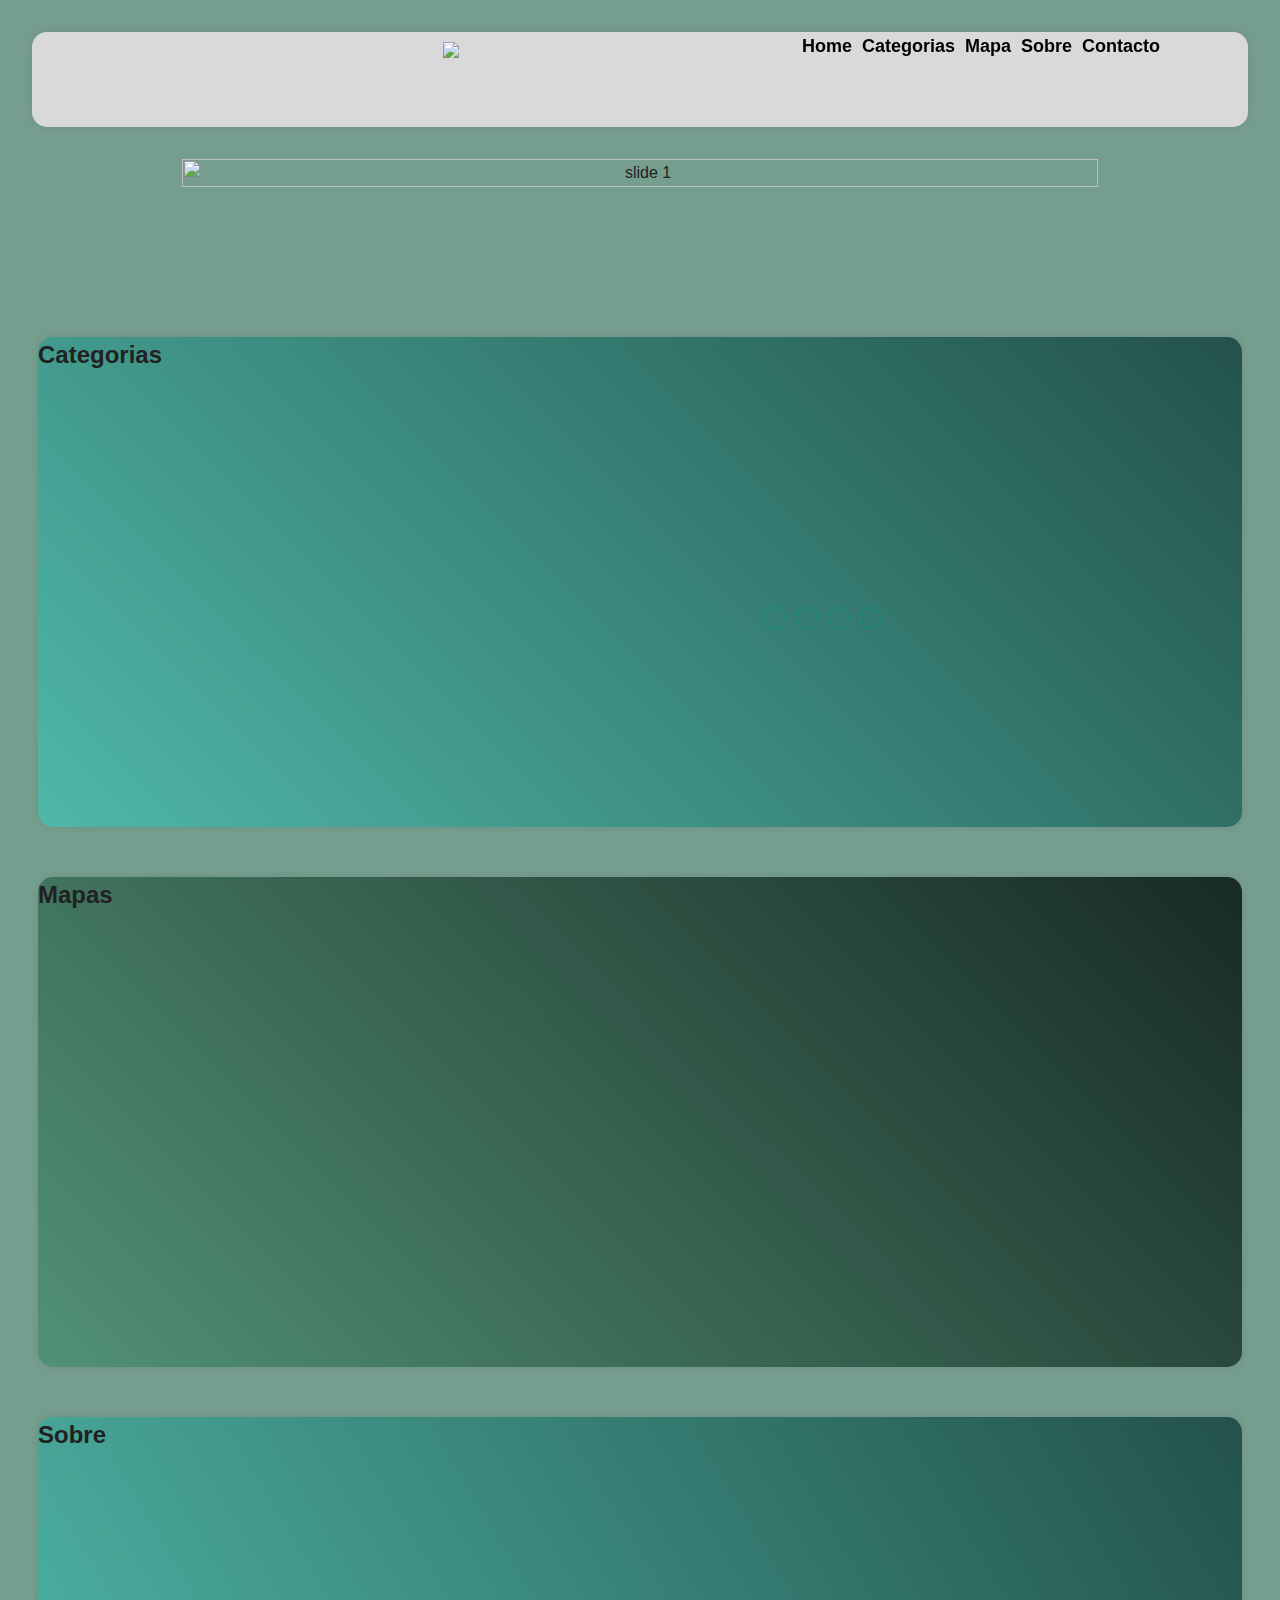
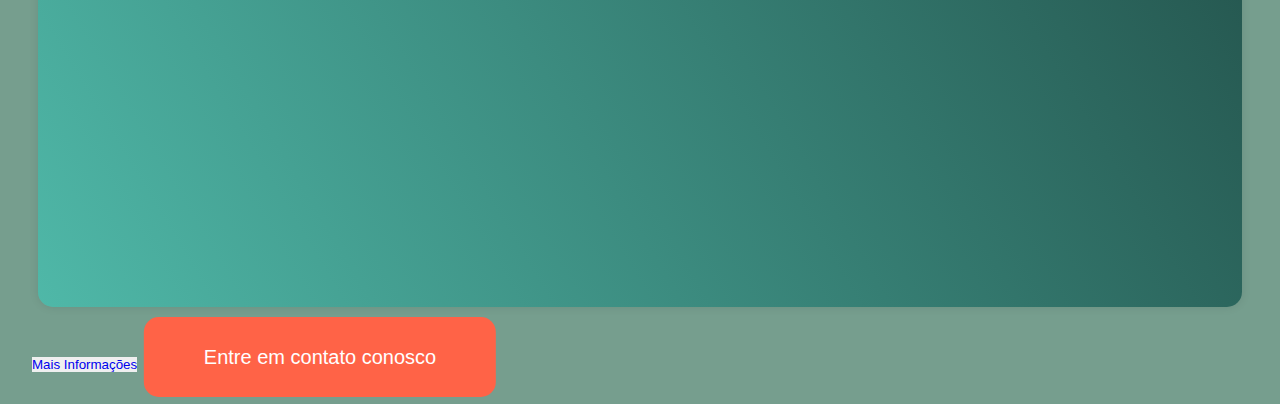
==== index3.html @ b0d53fc6 "alteracoes nas seccoes adicionei um botao" ====
<html>
  <head>
    <base href="/" />
    <meta charset="utf-8" />
    <title>
      Malacostraca Isopoda - Catálogo Nacional de Espécies Endémicas
    </title>
    <link href="./assets/CSS/style2.css" rel="stylesheet" />
    <link rel="stylesheet" href="./assets/CSS/slide.css" />
    <script src="./assets/JS/slide.js" defer></script>
  </head>
  <body>
    <header>
      <div class="contentor">
        <div class="logo">
          <img src="./assets/img/logo.png" />
        </div>
        <div class="menu">
          <!-- Crie ID's para cada section e chame-as no menu -->
          <nav>
            <a href="#home">Home</a>
            <a href="#categorias">Categorias</a>
            <a href="#mapa">Mapa</a>
            <a href="#sobre">Sobre</a>
            <a href="#contato">Contacto</a>
          </nav>
        </div>
      </div>
    </header>

    <section class="slider">
      <div class="slider-content">
        <input type="radio" name="btn-radio" id="radio1" />
        <input type="radio" name="btn-radio" id="radio2" />
        <input type="radio" name="btn-radio" id="radio3" />
        <input type="radio" name="btn-radio" id="radio4" />

        <div class="slide-box primeiro">
          <img class="img-desktop" src="" alt="slide 1" />
          <img class="img-mobile" src="" alt="slide 1" />
        </div>

        <div class="slide-box">
          <img class="img-desktop" src="./assets/img/slide-2.jpg" alt="slide 3"/>
          <img class="img-mobile" src="./assets/img/slide-2-mob.jpg" alt="slide 1"/>
        </div>

        <div class="slide-box">
          <img class="img-desktop" src="./assets/img/slide-3.jpg" alt="slide 3"/>
          <img class="img-mobile" src="./assets/img/slide-3-mob.jpg" alt="slide 3"/>
        </div>

        <div class="slide-box">
          <img class="img-desktop" src="" alt="slide 4" />
          <img class="img-mobile" src="" alt="slide 4" />
        </div>

        <div class="nav-auto">
          <div class="auto-btn1"></div>
          <div class="auto-btn2"></div>
          <div class="auto-btn3"></div>
          <div class="auto-btn4"></div>
        </div>

        <div class="nav-manual">
          <label for="radio1" class="manual-btn"></label>
          <label for="radio2" class="manual-btn"></label>
          <label for="radio3" class="manual-btn"></label>
          <label for="radio4" class="manual-btn"></label>
        </div>
      </div>
    </section>
    <section id="categorias" class="categorias">
      <h2>Categorias</h2>
      <ul>

    </section>
    <section id="mapas" class="Mapas">
      <h2>Mapas</h2>

    </section>
    <section id="sobre" class="sobre">
      <h2>Sobre</h2>

    </section>
    <button class="info">
      <a href="./01 - Formulário de envia dados/index.html">Mais Informações</a>
    </button>
    <div class="btn">Entre em contato conosco</div>

    <div id="modal-container" class="modal-container">
        <div class="modal">
            <button ></button>
        </div>
    </div>
    <footer></footer>
    <script>
      // Smooth scroll to sections
      function scrollToSection(id) {
        const element = document.getElementById(id);
        window.scrollTo({
          top: element.offsetTop,
          behavior: "smooth",
        });
      }
    </script>
  </body>
</html>
---- assets/CSS/style2.css ----
:root {
  --primary: #769e8e;
  --secondary: #23524B; 
  --third: #4FB8A8;
  --accent: #64B5F6;
  --text: #212121;
  --background: #769e8e;
}

* {
  margin: 0;
  padding: 0;
  box-sizing: border-box;
  text-decoration: none;
  outline: none;
  border: none;
  font-family: 'Segoe UI', Tahoma, Geneva, Verdana, sans-serif;

}

body {
  line-height: 1.5;
  color: var(--text);
  background: var(--background);
  font-size: 18px;
  overflow-x: hidden;
  font-size: 1rem; /* Usar rem para responsividade */
  margin: 30px 150px 30px 150px;
  margin: 2rem;
}

header {
  background:#D9D9D9;
  color: black;
  padding: 10px, 32px, 10px, 32px;
  text-align: center;
  position: sticky;
  top: 0;
  z-index: 9999;
  width: auto;
  height: 95px;
  border-radius: 15px;
  margin: 2rem auto;
  box-shadow: 0 0 10px rgba(0, 0, 0, 0.1);
  font-size: 20px;
  font-weight: bold;
  font-size: 1.25rem; /* Usar rem para responsividade */

}

header .logo {
  width: 100%;
  height: 100%;
  display: flex;
  justify-content: center;
  align-items: center;
  margin-top: 10px;
  margin-bottom: 10px;
  font-size: 1.25rem; /* Usar rem para responsividade */

}

.categorias {
  width: 1204px;
  height: 490px;
  margin: 0 auto;
  border-radius: 15px;
  box-shadow: 0 0 10px rgba(0, 0, 0, 0.1);
  background: linear-gradient(45deg , #4FB8A8, #23524B);
}

.mapas {
  width: 1204px;
  height: 490px;
  margin: 50px auto;
  border-radius: 15px;
  box-shadow: 0 0 10px rgba(0, 0, 0, 0.1);
  background: linear-gradient(45deg , #519177, #182B23);
}

.sobre {
  width: 1204px;
  height: 490px;
  margin: 50px auto;
  align-items: center;
  justify-content: center;
  border-radius: 15px;
  box-shadow: 0 0 10px rgba(0, 0, 0, 0.1);
  background: linear-gradient(59deg , #4FB8A8, #23524B);
}

.menu{
  width: 50%;
}

.menu nav{
  padding-right: 10px;
  display: flex;
  align-items: center;
  height: 100%;
  justify-content: space-between;
}

.menu nav a{
  color: #000000;
  text-decoration: none;
  font-size: 18px;
  padding-right: 10px;
  padding-bottom: 8px;
  position: relative;
}

.menu nav a::after{
  content: " ";
  width: 0px;
  height: 4px;
  background-image: linear-gradient(45deg , #00ff62, #05ecec);
  position: absolute;
  bottom: 0;
  left: 0;
  transition: width 0.5s;
}

.menu nav a:hover::after{
  width: 30px;
}

.menu nav a:hover{
  color: #ffffff;
}

.contentor{
  max-width: 1080px;
  margin: 0 auto;
  display: flex;
  align-items: center;
  justify-content: space-between;
}

.btn{
  padding: 25px 60px;
  display: inline;
  background-color: tomato;
  border-radius: 15px;
  color: #fff;
  font-size: 20px;
  cursor: pointer;
  transition: background-color 0.5s;
  position: absolute;
  left: 25%;
  transform: translate(-50%, -50%);
  z-index: 1;
}

.btn:hover{
  background-color: #ff4c2c;
}

.modal-container{
  width: 100vw;
  height: 100vh;
  position: fixed;
  top: 0;
  left: 0;
  background-color: #0000004b;
  z-index: 999;
  align-items: center;
  justify-content: center;
  display: none;
}


@keyframes animate-modal {
  from{
      opacity: 0;
      transform: translate3d(0, -20px, 0);
  }

  to{
      opacity: 1;
      transform: translate3d(0, 0, 0);
  }
}

.modal-container.mostrar{
  display: flex;
}

.mostrar .modal{
  animation: animate-modal .3s;
}

@media (max-width: 768px) {
  body {
    margin: 1rem; /* Reduzir margens em telas menores */
  }

  header {
    font-size: 1rem; /* Reduzir tamanho da fonte */
  }

  .categorias, .mapas {
    width: 95%; /* Aumentar a largura em telas menores */
  }

  .menu nav {
    flex-direction: column; /* Mudar para coluna em telas menores */
  }

  .menu nav a {
    padding: 0.5rem 0; /* Ajustar o padding */
  }
}
---- assets/CSS/slide.css ----
section.slider{
    margin: 0 auto;
    /*width: 100%;*/
    height: auto;
    padding: 0 !important;
    overflow: hidden;
    margin: 30px 150px 150px 150px;
}

.slider-content{
    width: 400%;
    height: auto;
    display: flex;
}

.slider-content input, .img-mobile{
    display: none;
}

.slide-box{
    width: 25%;
    height: auto;
    position: relative;
    text-align: center;
    transition: 1s;
}

.slide-box img{
    width: 100%;
}

.nav-manual, .nav-auto{
    position: absolute;
    width: 100%;
    margin-top: 35%;
    display: flex;
    justify-content: center;
}

.nav-manual .manual-btn, .nav-auto div{
    border: 1px solid #189074;
    padding: 10px;
    border-radius: 50%;
    cursor: pointer;
    transition: 0.2s;
}

.nav-manual .manual-btn:not(:last-child), .nav-auto div:not(:last-child){
    margin-right: 10px;
}

.nav-manual .manual-btn:hover{
    background-color: #037a5e;
}

#radio1:checked ~ .nav-auto .auto-btn1, #radio2:checked ~ .nav-auto .auto-btn2, #radio3:checked ~ .nav-auto .auto-btn3{
    background-color: #0e7a4f;
}

#radio1:checked ~ .primeiro{
    margin-left: 0%;
}

#radio2:checked ~ .primeiro{
    margin-left: -25%;
}

#radio3:checked ~ .primeiro{
    margin-left: -50%;
}

@media screen and (max-width: 900px) {
    .img-desktop{
        display: none;
    }

    .img-mobile{
        display: block;
    }

    .nav-auto, .nav-manual{
        margin-top: 60%;
    }
}
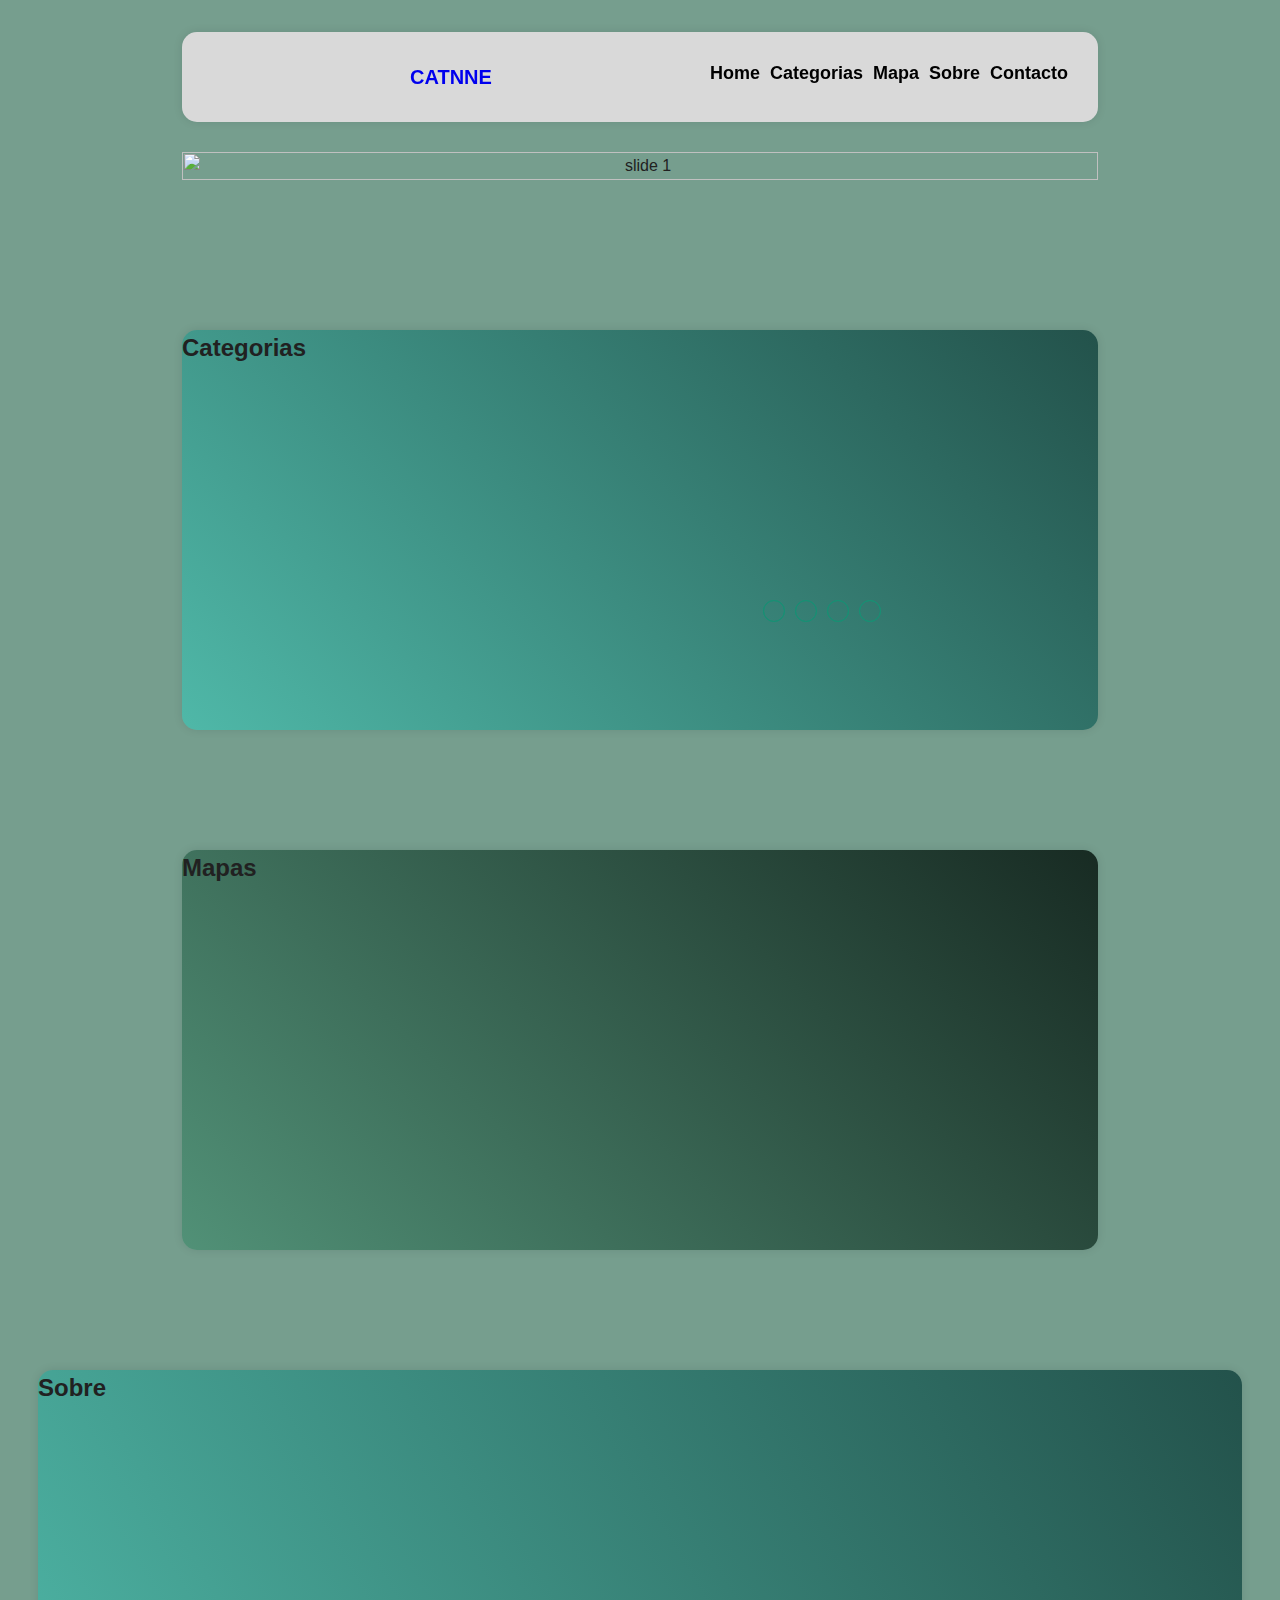
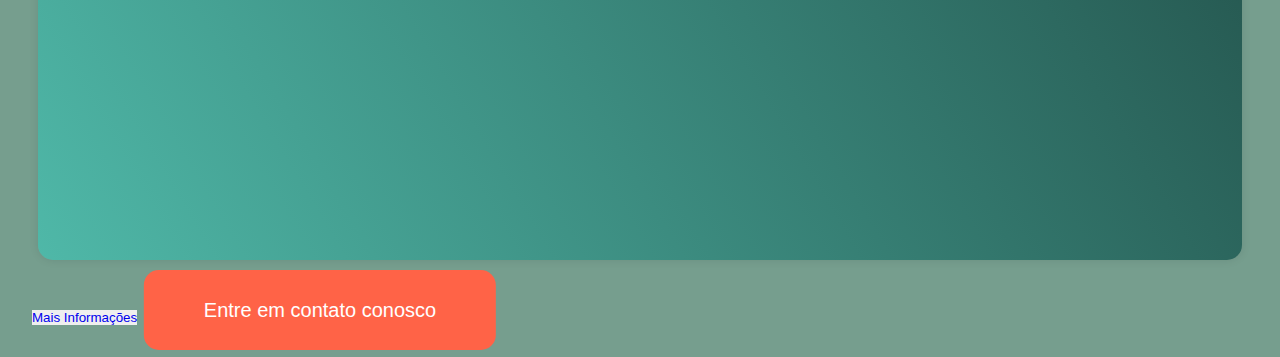
==== commit ef7342c6: "Merge branch 'main' of https://github.com/DJNBats/Project_IPM-Grupo-E" ====
--- a/index3.html
+++ b/index3.html
@@ -13,7 +13,7 @@
     <header>
       <div class="contentor">
         <div class="logo">
-          <img src="./assets/img/logo.png" />
+          <a href="#" class="logo">CATNNE</a>
         </div>
         <div class="menu">
           <!-- Crie ID's para cada section e chame-as no menu -->
@@ -70,11 +70,15 @@
         </div>
       </div>
     </section>
+
+
     <section id="categorias" class="categorias">
       <h2>Categorias</h2>
       <ul>
 
     </section>
+
+    
     <section id="mapas" class="Mapas">
       <h2>Mapas</h2>
 
--- a/assets/CSS/style2.css
+++ b/assets/CSS/style2.css
@@ -31,17 +31,15 @@
 }
 
 header {
-  background:#D9D9D9;
+  background:#d9d9d9;
   color: black;
-  padding: 10px, 32px, 10px, 32px;
   text-align: center;
+  padding: 10px;
   position: sticky;
   top: 0;
   z-index: 9999;
-  width: auto;
-  height: 95px;
-  border-radius: 15px;
-  margin: 2rem auto;
+  border-radius: 15px;
+  margin: 30px 150px 30px 150px;
   box-shadow: 0 0 10px rgba(0, 0, 0, 0.1);
   font-size: 20px;
   font-weight: bold;
@@ -57,23 +55,20 @@
   align-items: center;
   margin-top: 10px;
   margin-bottom: 10px;
-  font-size: 1.25rem; /* Usar rem para responsividade */
-
-}
+}
+
 
 .categorias {
-  width: 1204px;
-  height: 490px;
-  margin: 0 auto;
+  margin: 120px 150px 120px 150px;
+  height: 400px;
   border-radius: 15px;
   box-shadow: 0 0 10px rgba(0, 0, 0, 0.1);
   background: linear-gradient(45deg , #4FB8A8, #23524B);
 }
 
 .mapas {
-  width: 1204px;
-  height: 490px;
-  margin: 50px auto;
+  margin: 120px 150px 120px 150px;
+  height: 400px;
   border-radius: 15px;
   box-shadow: 0 0 10px rgba(0, 0, 0, 0.1);
   background: linear-gradient(45deg , #519177, #182B23);
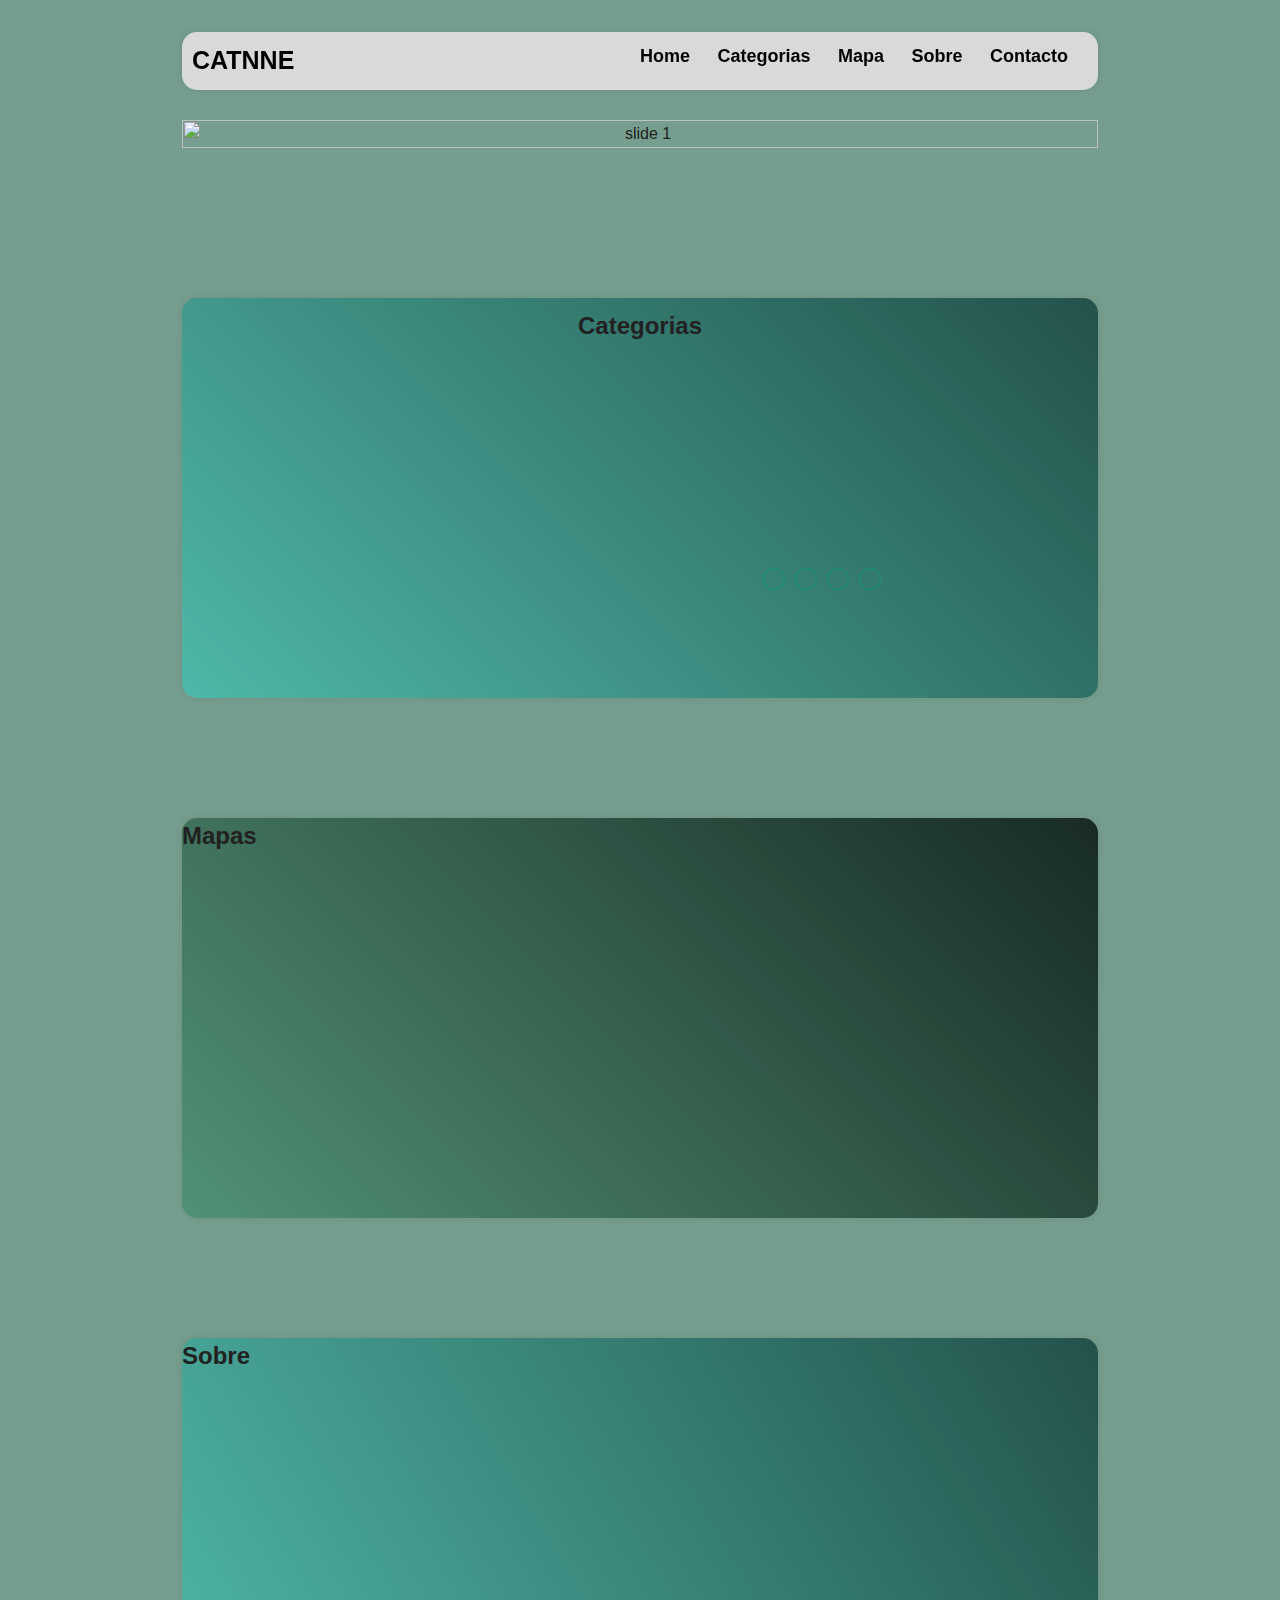
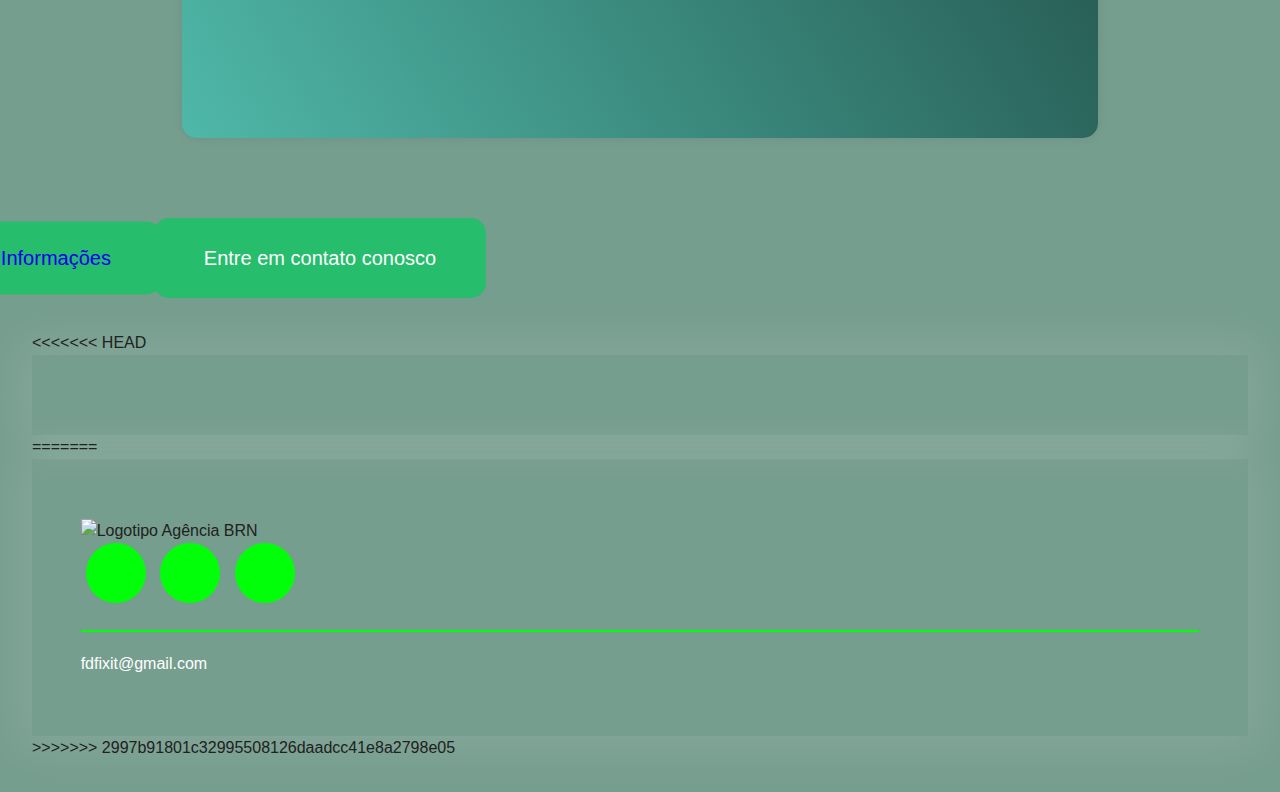
==== commit f2eee4f8: "alterados" ====
--- a/index3.html
+++ b/index3.html
@@ -74,19 +74,19 @@
 
     <section id="categorias" class="categorias">
       <h2>Categorias</h2>
-      <ul>
-
     </section>
 
     
     <section id="mapas" class="Mapas">
       <h2>Mapas</h2>
+    </section>
 
-    </section>
+
     <section id="sobre" class="sobre">
       <h2>Sobre</h2>
+    </section>
 
-    </section>
+
     <button class="info">
       <a href="./01 - Formulário de envia dados/index.html">Mais Informações</a>
     </button>
@@ -97,7 +97,50 @@
             <button ></button>
         </div>
     </div>
-    <footer></footer>
+<<<<<<< HEAD
+
+
+    <footer>
+
+    </footer>
+
+
+=======
+    <footer>
+      <div class="interface">
+        <div class="line-footer">
+          <div class="flex">
+            <div class="logo-footer">
+              <img src="images/logo.png" alt="Logotipo Agência BRN" />
+            </div>
+            <!--logo-footer-->
+            <div class="btn-social">
+              <a href="#"
+                ><button><i class="bi bi-instagram"></i></button
+              ></a>
+              <a href="#"
+                ><button><i class="bi bi-youtube"></i></button
+              ></a>
+              <a href="#"
+                ><button><i class="bi bi-linkedin"></i></button
+              ></a>
+            </div>
+            <!--btn-social-->
+          </div>
+        </div>
+        <!--line-footer-->
+
+        <div class="line-footer borda">
+          <p>
+            <i class="bi bi-envelope-fill"></i>
+            <a href="mailto:fdfixit@gmail.com">fdfixit@gmail.com</a>
+          </p>
+        </div>
+        <!--line-footer-->
+      </div>
+      <!--interface-->
+    </footer>
+>>>>>>> 2997b91801c32995508126daadcc41e8a2798e05
     <script>
       // Smooth scroll to sections
       function scrollToSection(id) {
--- a/assets/CSS/style2.css
+++ b/assets/CSS/style2.css
@@ -47,15 +47,18 @@
 
 }
 
-header .logo {
-  width: 100%;
-  height: 100%;
-  display: flex;
-  justify-content: center;
-  align-items: center;
-  margin-top: 10px;
-  margin-bottom: 10px;
-}
+.logo{
+  font-size: 25px;
+  color: black;
+  cursor: pointer;
+  font-weight: 800;
+  transition: 0.5s ease;
+}
+
+.logo:hover{
+  transform: scale(1.1);
+}
+
 
 
 .categorias {
@@ -64,6 +67,9 @@
   border-radius: 15px;
   box-shadow: 0 0 10px rgba(0, 0, 0, 0.1);
   background: linear-gradient(45deg , #4FB8A8, #23524B);
+  display: flex;
+  justify-content: center;
+  padding-top: 10px;
 }
 
 .mapas {
@@ -74,10 +80,10 @@
   background: linear-gradient(45deg , #519177, #182B23);
 }
 
+
 .sobre {
-  width: 1204px;
-  height: 490px;
-  margin: 50px auto;
+  margin: 120px 150px 120px 150px;
+  height: 400px;
   align-items: center;
   justify-content: center;
   border-radius: 15px;
@@ -134,9 +140,9 @@
 }
 
 .btn{
-  padding: 25px 60px;
+  padding: 25px 50px;
   display: inline;
-  background-color: tomato;
+  background-color: #26BD6C;
   border-radius: 15px;
   color: #fff;
   font-size: 20px;
@@ -149,21 +155,67 @@
 }
 
 .btn:hover{
-  background-color: #ff4c2c;
-}
-
-.modal-container{
-  width: 100vw;
-  height: 100vh;
-  position: fixed;
-  top: 0;
-  left: 0;
-  background-color: #0000004b;
-  z-index: 999;
-  align-items: center;
-  justify-content: center;
-  display: none;
-}
+  background-color: #058f3a;
+}
+
+.info{
+  padding: 25px 50px;
+  display: inline;
+  background-color: #26BD6C;
+  border-radius: 15px;
+  color: #fff;
+  font-size: 20px;
+  cursor: pointer;
+  transition: background-color 0.5s;
+  left: 75%;
+  transform: translate(-50%, -50%);
+  z-index: 1;
+  text-decoration: none;
+}
+
+.info:hover{
+  background-color: #058f3a;
+}
+
+
+footer {
+  padding: 40px 4%;
+  box-shadow: 0 0 40px 10px #ffffff1d;
+}
+
+footer .flex {
+  justify-content: space-between;
+}
+
+footer .line-footer {
+  padding: 20px 0;
+}
+
+.borda {
+  border-top: 2px solid #00FF08;
+}
+
+footer .line-footer p i {
+  color: #00FF08;
+  font-size: 22px;
+}
+
+footer .line-footer p a {
+  color: #fff;
+}
+
+.btn-social button {
+  width: 60px;
+  height: 60px;
+  border-radius: 50%;
+  border: none;
+  background-color: #00FF08;
+  font-size: 22px;
+  cursor: pointer;
+  margin: 0 5px;
+  transition: .2s;
+}
+
 
 
 @keyframes animate-modal {
@@ -178,13 +230,6 @@
   }
 }
 
-.modal-container.mostrar{
-  display: flex;
-}
-
-.mostrar .modal{
-  animation: animate-modal .3s;
-}
 
 @media (max-width: 768px) {
   body {
@@ -206,14 +251,24 @@
   .menu nav a {
     padding: 0.5rem 0; /* Ajustar o padding */
   }
-}
-
-
-
-
-
-
-
-
-
-
+
+      /* RODAPÉ */
+  footer .flex {
+        flex-direction: column;
+        gap: 30px;
+    }
+
+    footer .line-footer {
+        text-align: center;
+    }
+}
+
+
+
+
+
+
+
+
+
+
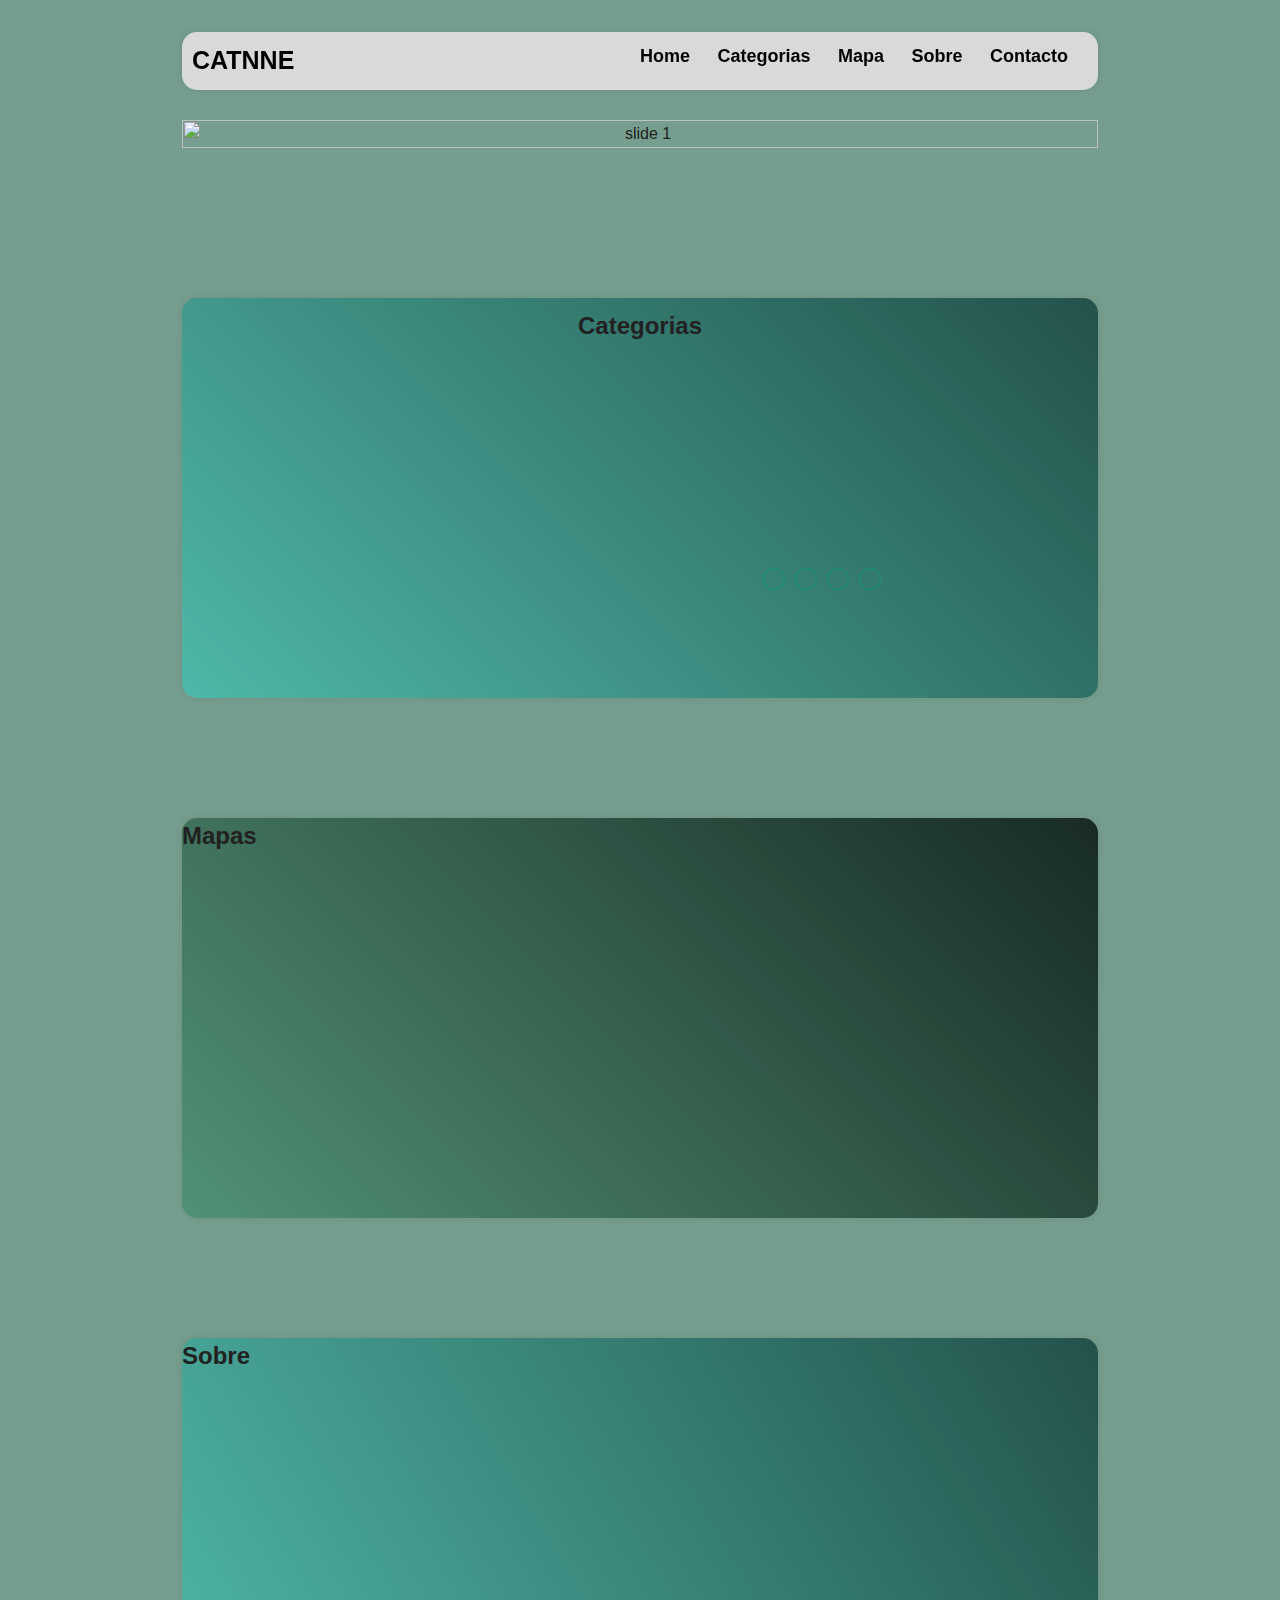
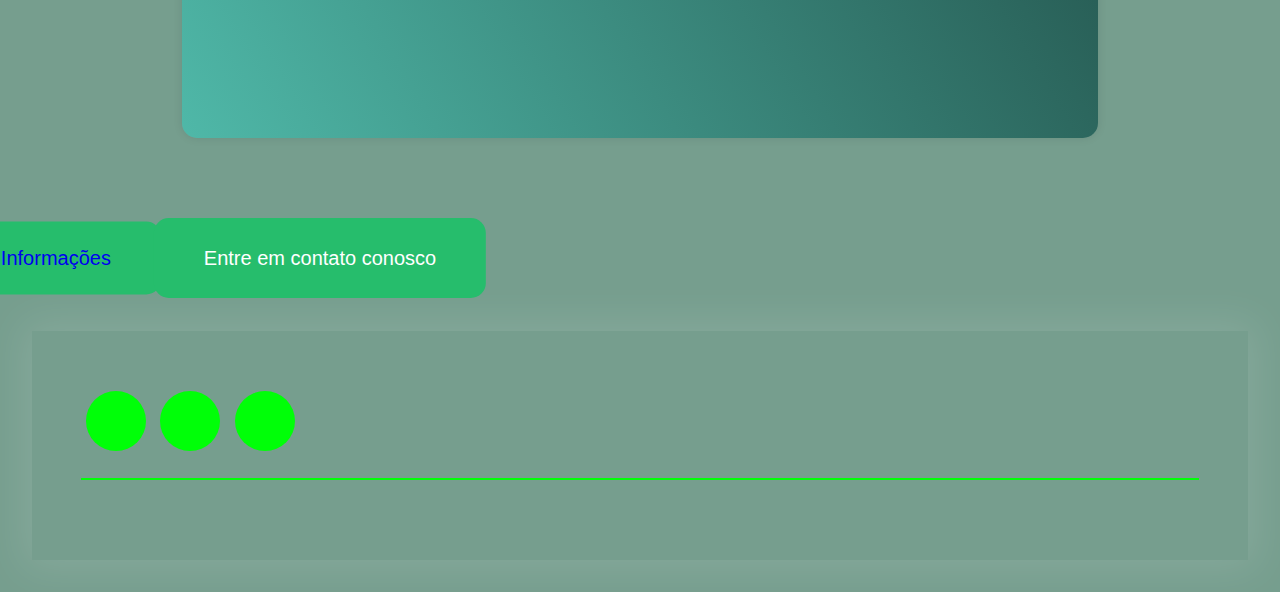
==== commit d631065c: "alteracoes no rodadpe" ====
--- a/index3.html
+++ b/index3.html
@@ -41,13 +41,29 @@
         </div>
 
         <div class="slide-box">
-          <img class="img-desktop" src="./assets/img/slide-2.jpg" alt="slide 3"/>
-          <img class="img-mobile" src="./assets/img/slide-2-mob.jpg" alt="slide 1"/>
+          <img
+            class="img-desktop"
+            src="./assets/img/slide-2.jpg"
+            alt="slide 3"
+          />
+          <img
+            class="img-mobile"
+            src="./assets/img/slide-2-mob.jpg"
+            alt="slide 1"
+          />
         </div>
 
         <div class="slide-box">
-          <img class="img-desktop" src="./assets/img/slide-3.jpg" alt="slide 3"/>
-          <img class="img-mobile" src="./assets/img/slide-3-mob.jpg" alt="slide 3"/>
+          <img
+            class="img-desktop"
+            src="./assets/img/slide-3.jpg"
+            alt="slide 3"
+          />
+          <img
+            class="img-mobile"
+            src="./assets/img/slide-3-mob.jpg"
+            alt="slide 3"
+          />
         </div>
 
         <div class="slide-box">
@@ -71,21 +87,17 @@
       </div>
     </section>
 
-
     <section id="categorias" class="categorias">
       <h2>Categorias</h2>
     </section>
 
-    
     <section id="mapas" class="Mapas">
       <h2>Mapas</h2>
     </section>
 
-
     <section id="sobre" class="sobre">
       <h2>Sobre</h2>
     </section>
-
 
     <button class="info">
       <a href="./01 - Formulário de envia dados/index.html">Mais Informações</a>
@@ -93,27 +105,15 @@
     <div class="btn">Entre em contato conosco</div>
 
     <div id="modal-container" class="modal-container">
-        <div class="modal">
-            <button ></button>
-        </div>
+      <div class="modal">
+        <button></button>
+      </div>
     </div>
-<<<<<<< HEAD
 
-
-    <footer>
-
-    </footer>
-
-
-=======
     <footer>
       <div class="interface">
         <div class="line-footer">
           <div class="flex">
-            <div class="logo-footer">
-              <img src="images/logo.png" alt="Logotipo Agência BRN" />
-            </div>
-            <!--logo-footer-->
             <div class="btn-social">
               <a href="#"
                 ><button><i class="bi bi-instagram"></i></button
@@ -125,22 +125,12 @@
                 ><button><i class="bi bi-linkedin"></i></button
               ></a>
             </div>
-            <!--btn-social-->
           </div>
         </div>
-        <!--line-footer-->
+        <div class="line-footer borda"></div>
+      </div>
+    </footer>
 
-        <div class="line-footer borda">
-          <p>
-            <i class="bi bi-envelope-fill"></i>
-            <a href="mailto:fdfixit@gmail.com">fdfixit@gmail.com</a>
-          </p>
-        </div>
-        <!--line-footer-->
-      </div>
-      <!--interface-->
-    </footer>
->>>>>>> 2997b91801c32995508126daadcc41e8a2798e05
     <script>
       // Smooth scroll to sections
       function scrollToSection(id) {
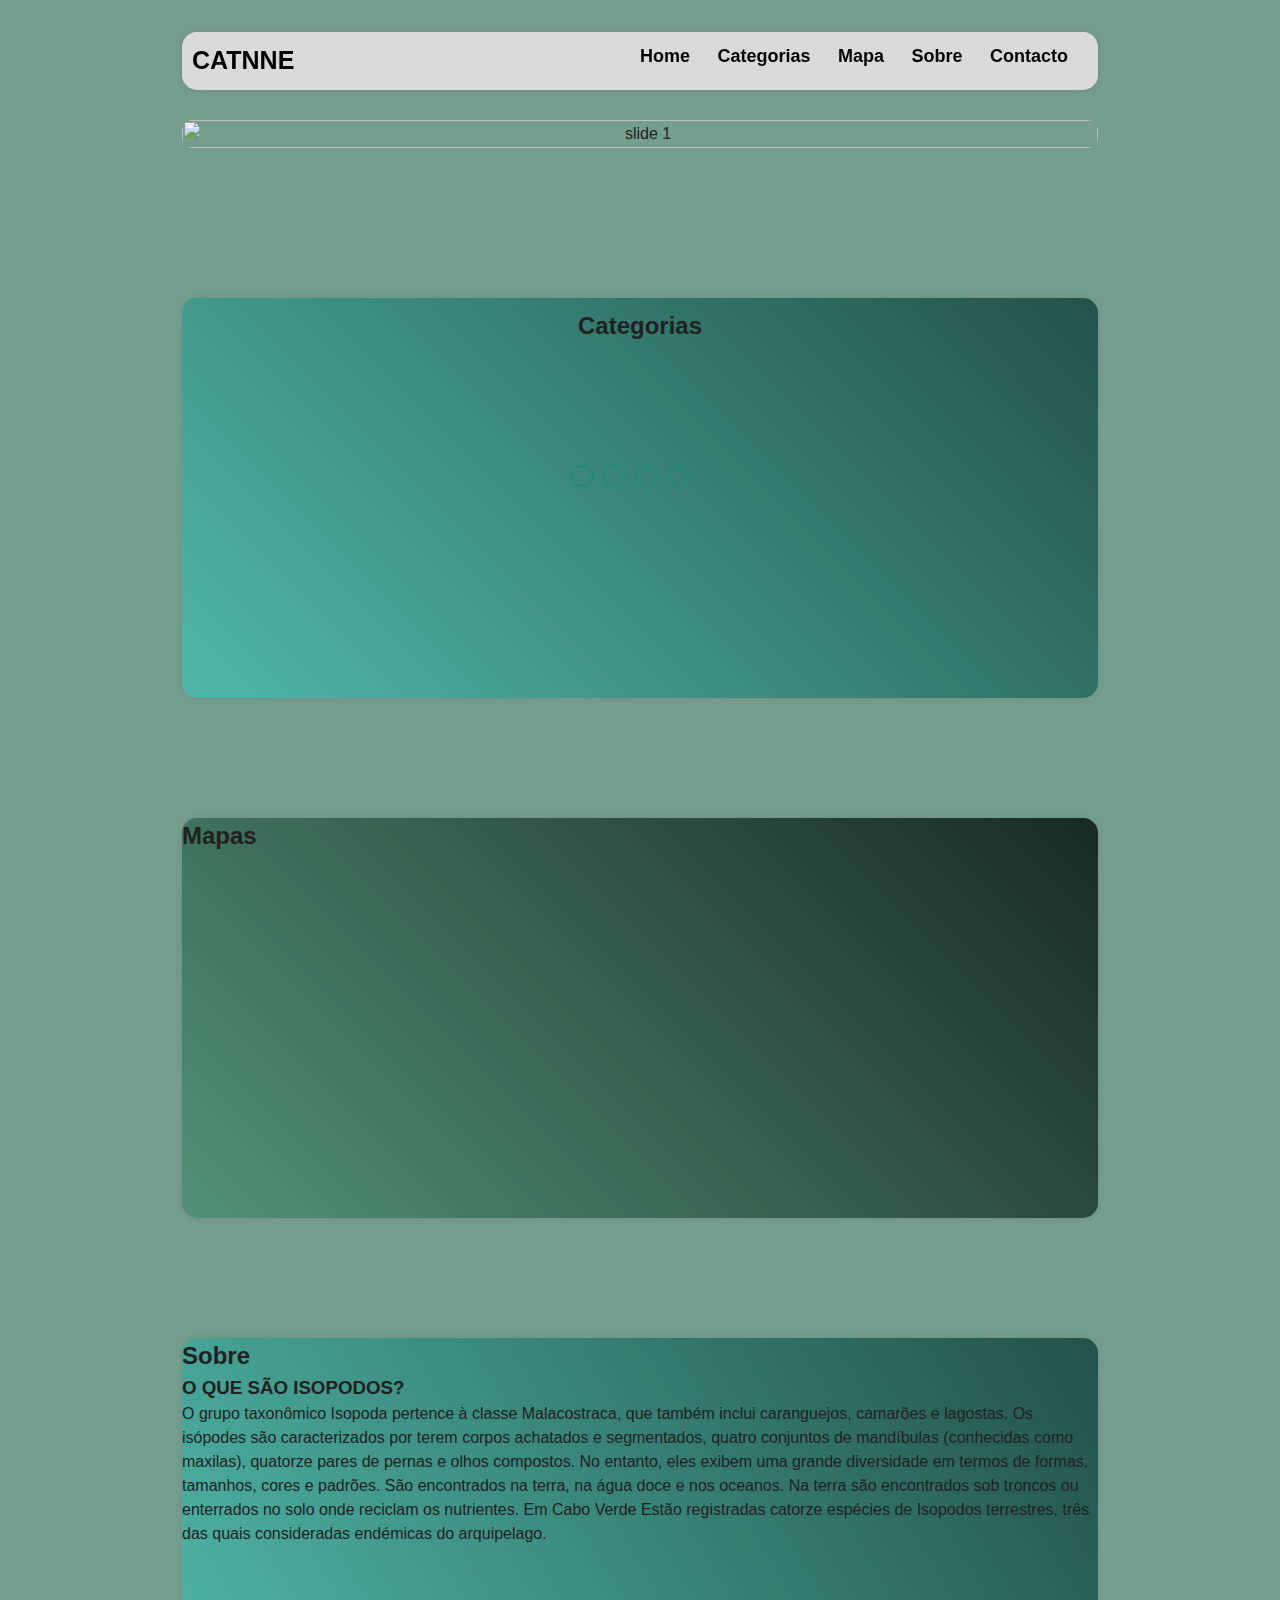
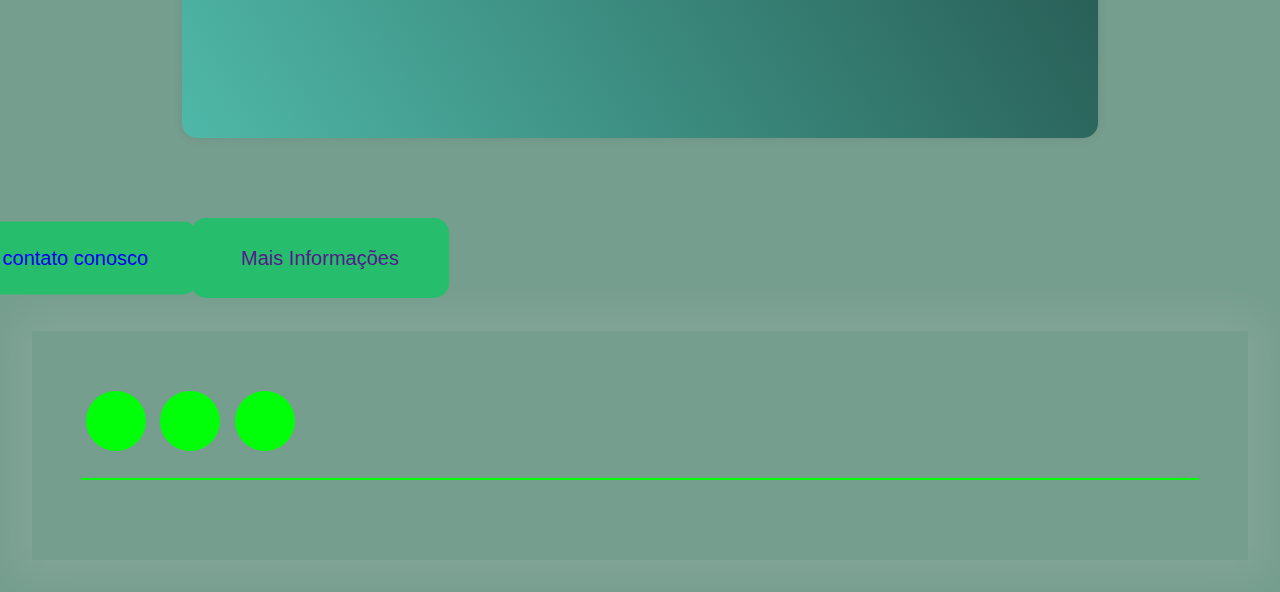
==== commit e933b929: "alteracoes nos sections" ====
--- a/index3.html
+++ b/index3.html
@@ -19,16 +19,16 @@
           <!-- Crie ID's para cada section e chame-as no menu -->
           <nav>
             <a href="#home">Home</a>
-            <a href="#categorias">Categorias</a>
-            <a href="#mapa">Mapa</a>
-            <a href="#sobre">Sobre</a>
+            <a href="#cat">Categorias</a>
+            <a href="#map">Mapa</a>
+            <a href="#sob">Sobre</a>
             <a href="#contato">Contacto</a>
           </nav>
         </div>
       </div>
     </header>
 
-    <section class="slider">
+    <section id="home" class="slider">
       <div class="slider-content">
         <input type="radio" name="btn-radio" id="radio1" />
         <input type="radio" name="btn-radio" id="radio2" />
@@ -87,27 +87,42 @@
       </div>
     </section>
 
-    <section id="categorias" class="categorias">
+    <section id="cat" class="categorias">
       <h2>Categorias</h2>
     </section>
 
-    <section id="mapas" class="Mapas">
+    <section id="map" class="Mapas">
       <h2>Mapas</h2>
     </section>
 
-    <section id="sobre" class="sobre">
+    <section id="sob" class="sobre">
       <h2>Sobre</h2>
+      <h3>O QUE SÃO ISOPODOS?</h3>
+      <p>
+        O grupo taxonômico Isopoda pertence à classe Malacostraca, que também
+        inclui caranguejos, camarões e lagostas. Os isópodes são caracterizados
+        por terem corpos achatados e segmentados, quatro conjuntos de mandíbulas
+        (conhecidas como maxilas), quatorze pares de pernas e olhos compostos.
+        No entanto, eles exibem uma grande diversidade em termos de formas,
+        tamanhos, cores e padrões. São encontrados na terra, na água doce e nos
+        oceanos. Na terra são encontrados sob troncos ou enterrados no solo onde
+        reciclam os nutrientes. Em Cabo Verde Estão registradas catorze espécies
+        de Isopodos terrestres, três das quais consideradas endémicas do
+        arquipelago.
+      </p>
     </section>
 
     <button class="info">
-      <a href="./01 - Formulário de envia dados/index.html">Mais Informações</a>
+      <a href="./01 - Formulário de envia dados/index.html"
+        >Entre em contato conosco</a
+      >
     </button>
-    <div class="btn">Entre em contato conosco</div>
+    <div class="btn">
+      <a href="">Mais Informações</a>
+    </div>
 
     <div id="modal-container" class="modal-container">
-      <div class="modal">
-        <button></button>
-      </div>
+      <div class="modal"></div>
     </div>
 
     <footer>
--- a/assets/CSS/slide.css
+++ b/assets/CSS/slide.css
@@ -6,6 +6,7 @@
     padding: 0 !important;
     overflow: hidden;
     margin: 30px 150px 150px 150px;
+    border-radius: 10px;
 }
 
 .slider-content{
@@ -32,8 +33,8 @@
 
 .nav-manual, .nav-auto{
     position: absolute;
-    width: 100%;
-    margin-top: 35%;
+    width: 70%;
+    margin-top: 27%;
     display: flex;
     justify-content: center;
 }
@@ -54,7 +55,7 @@
     background-color: #037a5e;
 }
 
-#radio1:checked ~ .nav-auto .auto-btn1, #radio2:checked ~ .nav-auto .auto-btn2, #radio3:checked ~ .nav-auto .auto-btn3{
+#radio1:checked ~ .nav-auto .auto-btn1, #radio2:checked ~ .nav-auto .auto-btn2, #radio3:checked ~ .nav-auto .auto-btn3, #radio4:checked ~ .nav-auto .auto-btn4{
     background-color: #0e7a4f;
 }
 
@@ -70,6 +71,10 @@
     margin-left: -50%;
 }
 
+#radio4:checked ~ .primeiro{
+    margin-left: -75%;
+}
+
 @media screen and (max-width: 900px) {
     .img-desktop{
         display: none;
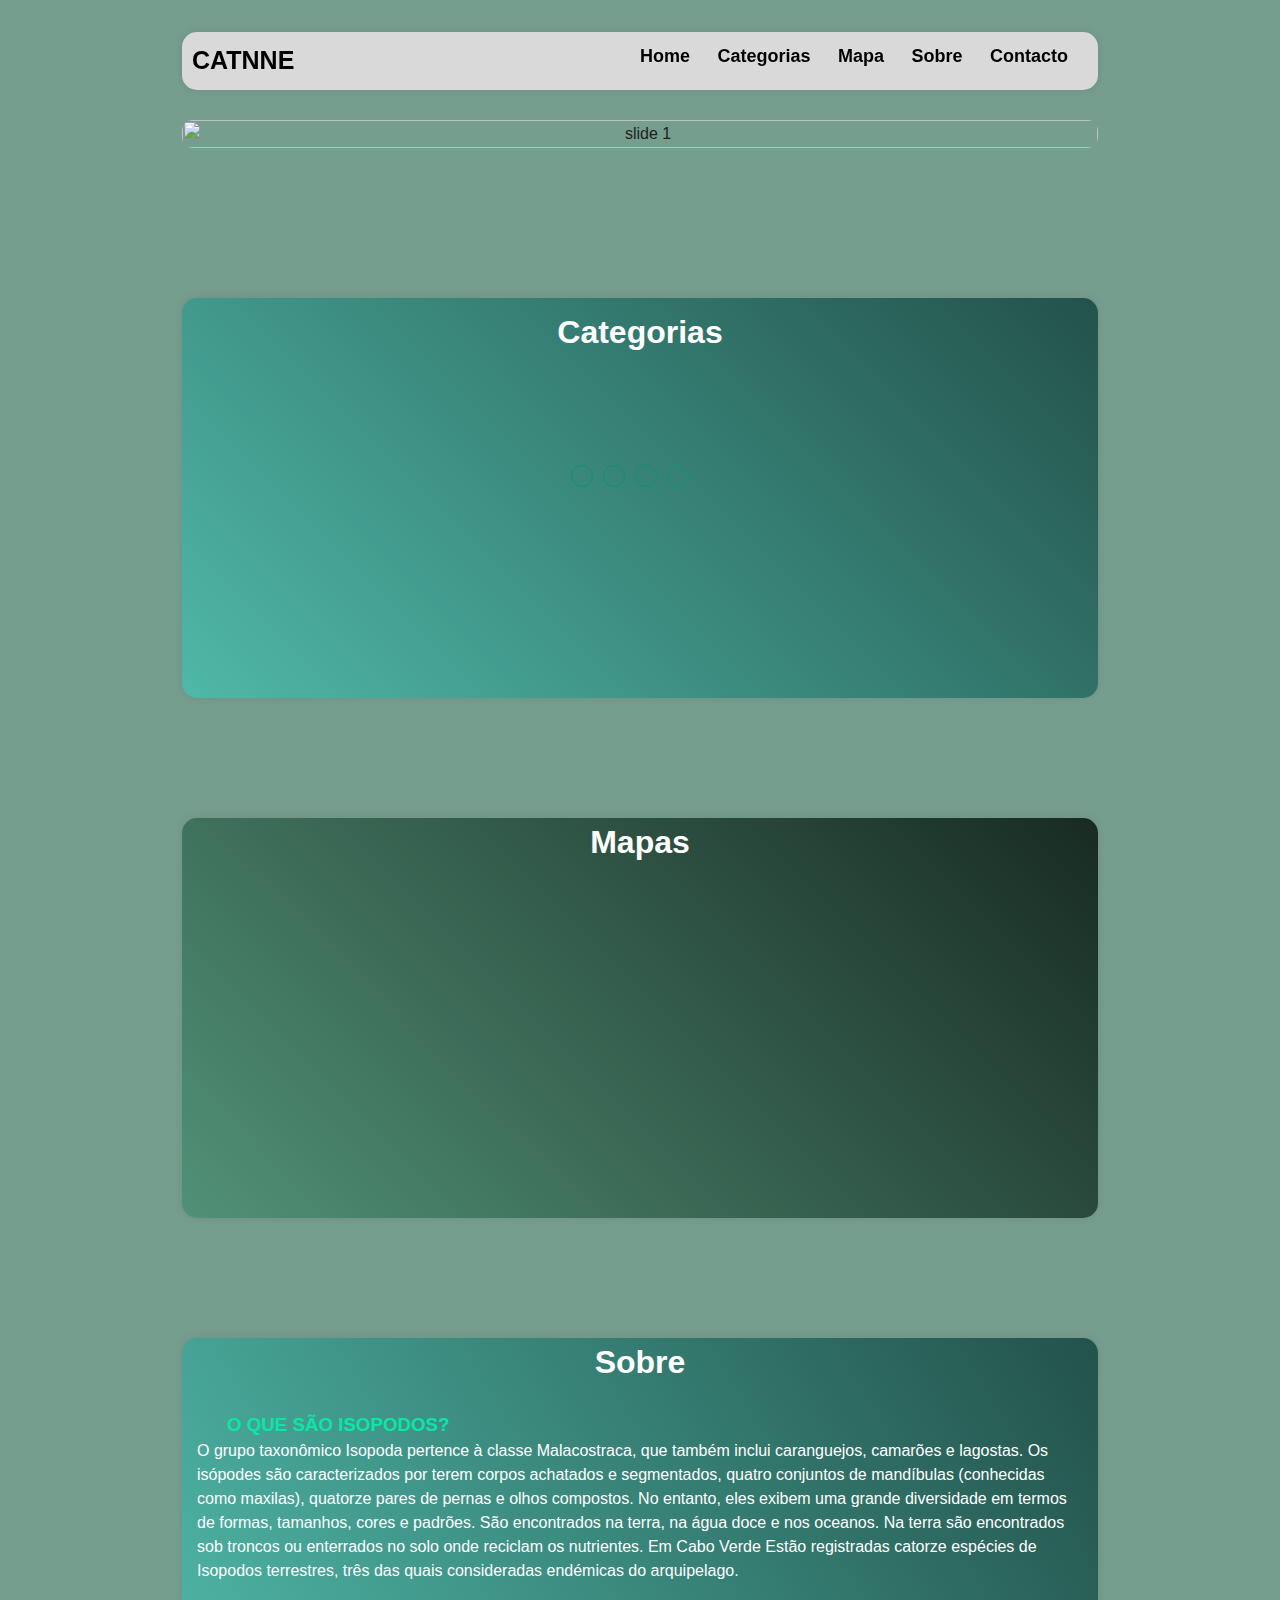
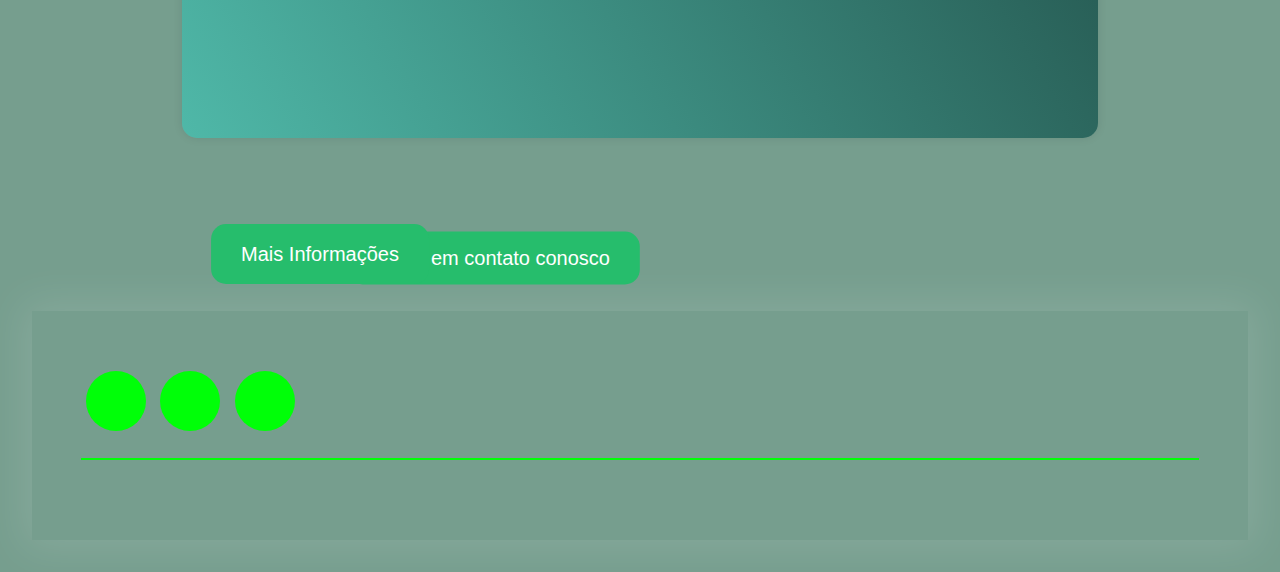
==== commit 621ec8e4: "editei os botoes, redirecionando para outra pagina" ====
--- a/index3.html
+++ b/index3.html
@@ -112,19 +112,16 @@
       </p>
     </section>
 
-    <button class="info">
-      <a href="./01 - Formulário de envia dados/index.html"
-        >Entre em contato conosco</a
-      >
-    </button>
-    <div class="btn">
-      <a href="">Mais Informações</a>
-    </div>
-
-    <div id="modal-container" class="modal-container">
-      <div class="modal"></div>
-    </div>
-
+    <section class="more-info">
+      <button class="info">
+        <a href="./01 - Formulário de envia dados/index.html"
+          >Entre em contato conosco</a
+        >
+      </button>
+      <div class="btn">
+        <a href="./More-Info/index2.html">Mais Informações</a>
+      </div>
+    </section>
     <footer>
       <div class="interface">
         <div class="line-footer">
--- a/assets/CSS/style2.css
+++ b/assets/CSS/style2.css
@@ -28,6 +28,8 @@
   font-size: 1rem; /* Usar rem para responsividade */
   margin: 30px 150px 30px 150px;
   margin: 2rem;
+  justify-content: center;
+  align-items: center;
 }
 
 header {
@@ -72,6 +74,14 @@
   padding-top: 10px;
 }
 
+section h2{
+  align-items: center;
+  justify-content: center;
+  text-align: center;
+  color: white;
+  font-size: xx-large;
+}
+
 .mapas {
   margin: 120px 150px 120px 150px;
   height: 400px;
@@ -89,6 +99,19 @@
   border-radius: 15px;
   box-shadow: 0 0 10px rgba(0, 0, 0, 0.1);
   background: linear-gradient(59deg , #4FB8A8, #23524B);
+}
+
+.sobre h3{
+  color: rgb(10, 231, 165);
+  padding-left:45px;
+  padding-right: 45px;
+  margin-top: 25px;
+}
+
+.sobre p{
+  color: rgb(255, 255, 255);
+  padding-left:15px;
+  margin-right: 15px;
 }
 
 .menu{
@@ -140,8 +163,7 @@
 }
 
 .btn{
-  padding: 25px 50px;
-  display: inline;
+  padding: 15px 30px;
   background-color: #26BD6C;
   border-radius: 15px;
   color: #fff;
@@ -151,7 +173,6 @@
   position: absolute;
   left: 25%;
   transform: translate(-50%, -50%);
-  z-index: 1;
 }
 
 .btn:hover{
@@ -159,24 +180,34 @@
 }
 
 .info{
-  padding: 25px 50px;
-  display: inline;
+  padding: 15px 30px;
   background-color: #26BD6C;
   border-radius: 15px;
-  color: #fff;
   font-size: 20px;
   cursor: pointer;
   transition: background-color 0.5s;
-  left: 75%;
   transform: translate(-50%, -50%);
-  z-index: 1;
-  text-decoration: none;
+}
+
+.info a{
+  color: #fff;  
+}
+
+.btn a{
+  color: #fff;  
 }
 
 .info:hover{
   background-color: #058f3a;
 }
 
+.more-info{
+  display: flex;
+  align-items: center;
+  justify-items: center;
+  justify-content: center;
+  gap: 50px;
+}
 
 footer {
   padding: 40px 4%;
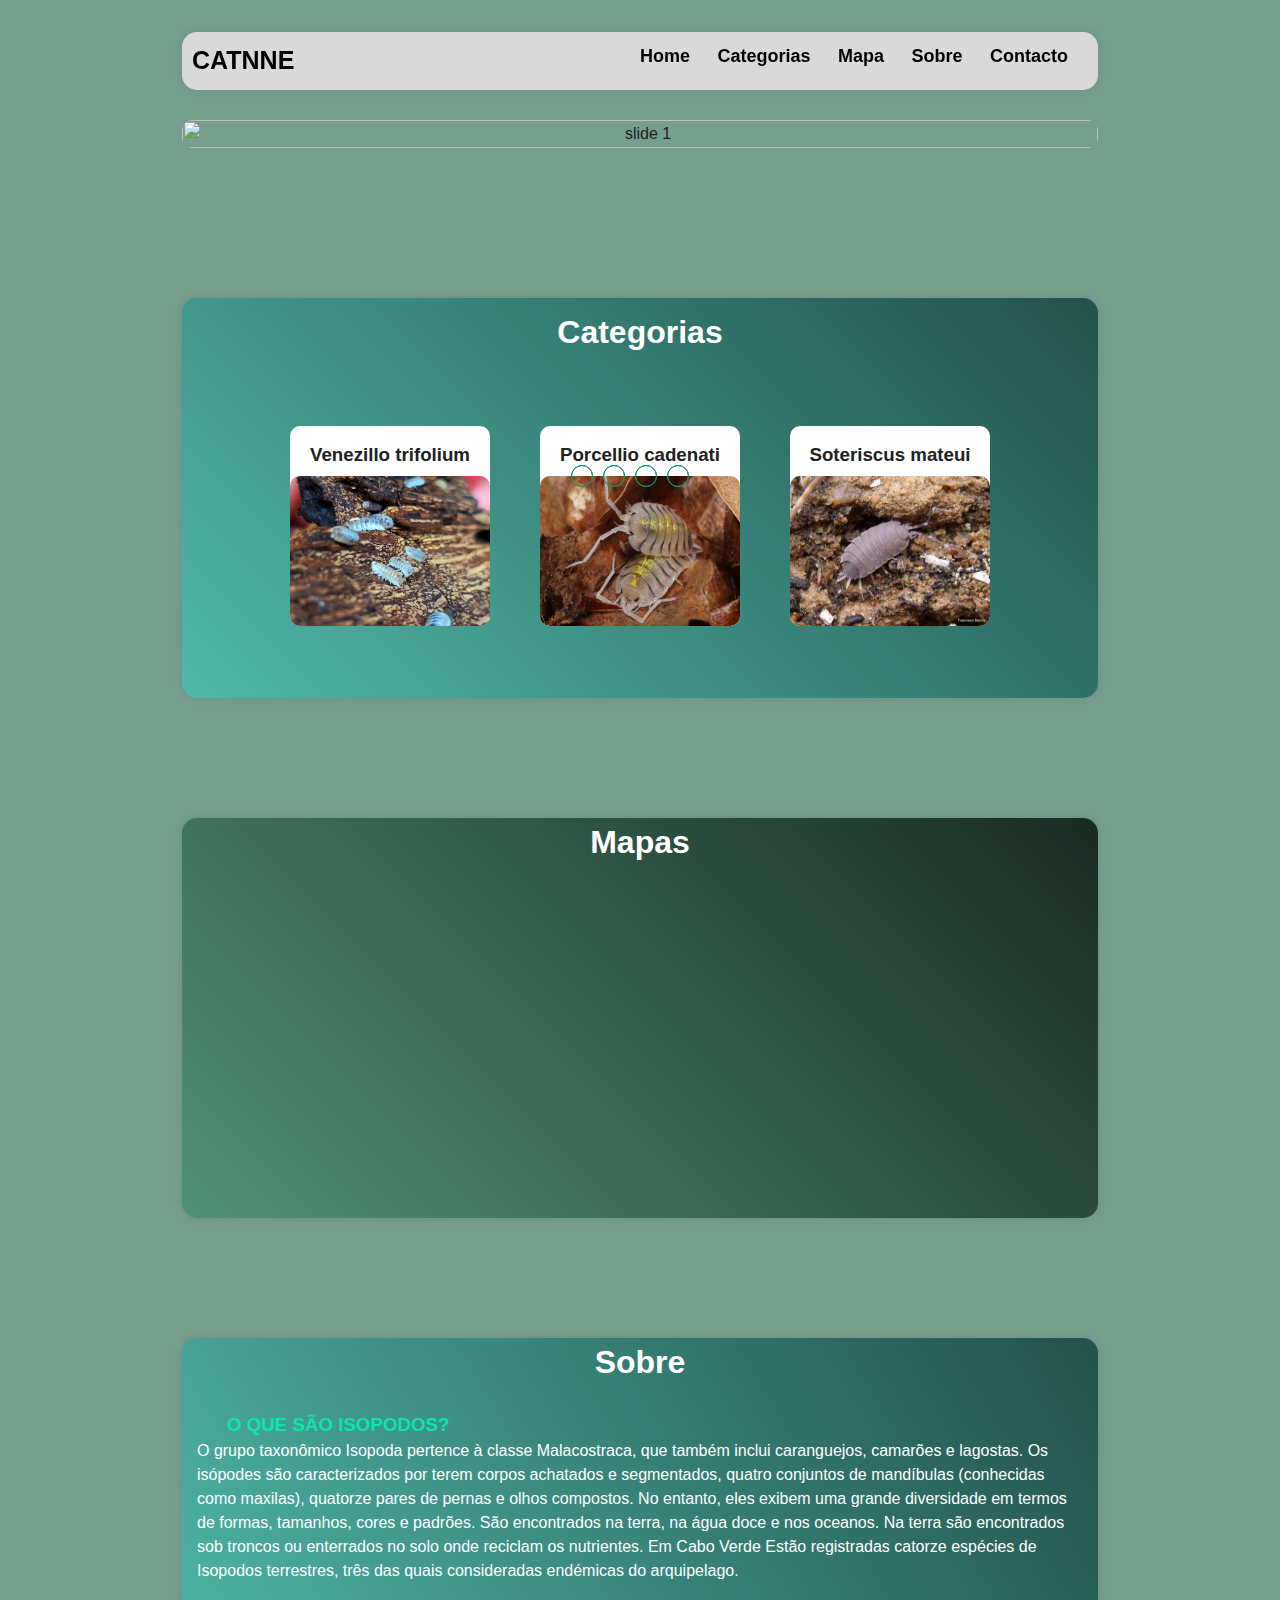
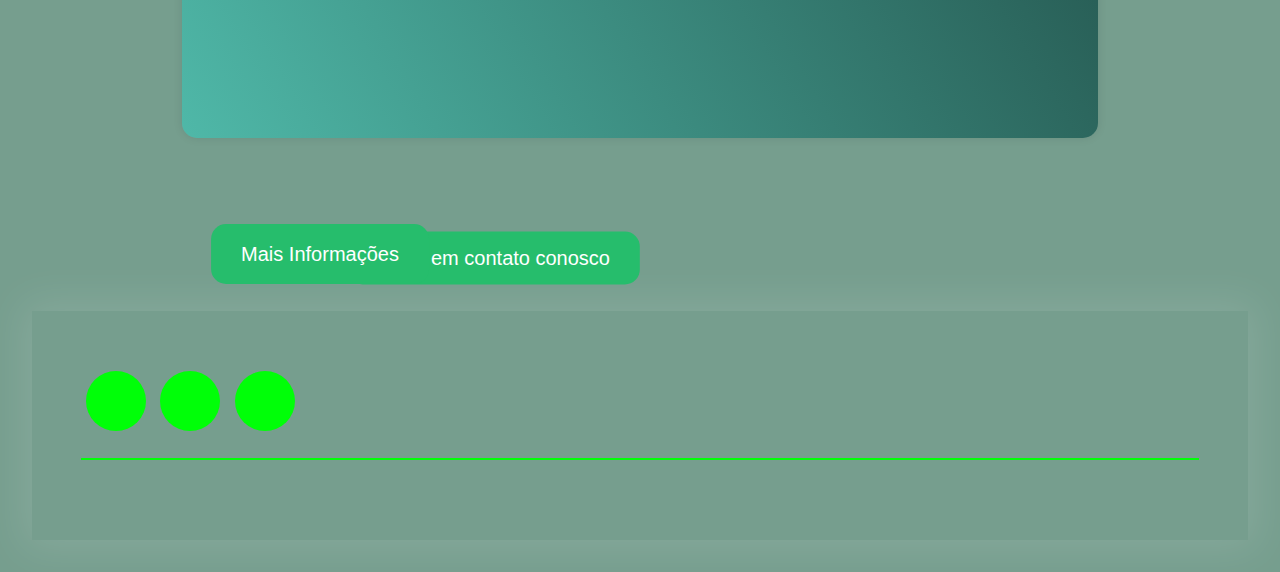
==== commit 7b888421: "Merge branch 'main' of https://github.com/DJNBats/Project_IPM-Grupo-E" ====
--- a/index3.html
+++ b/index3.html
@@ -89,6 +89,24 @@
 
     <section id="cat" class="categorias">
       <h2>Categorias</h2>
+      
+      <div class="categs">
+        <section class="categoria123">
+          <h3>Venezillo trifolium</h3>
+          <img class="imagemes" src="assets/img/Venezillo trifolium (Dollfus, 1890).jpeg" alt="imagem do Venezillo">
+        </section>
+  
+        <section class="categoria123">
+          <h3>Porcellio cadenati</h3>
+          <img class="imagemes" src="assets/img/Porcellio cadenati (Vandel, 1954 ).jpg" alt="imagem do Porcellio">
+        </section>
+
+        <section class="categoria123">
+          <h3>Soteriscus mateui</h3>
+          <img class="imagemes" src="assets/img/Soteriscus mateui (Vandel, 1954 ).jpg" alt="imagem do Soteriscus">
+        </section>
+      </div>
+      
     </section>
 
     <section id="map" class="Mapas">
--- a/assets/CSS/style2.css
+++ b/assets/CSS/style2.css
@@ -69,9 +69,43 @@
   border-radius: 15px;
   box-shadow: 0 0 10px rgba(0, 0, 0, 0.1);
   background: linear-gradient(45deg , #4FB8A8, #23524B);
-  display: flex;
   justify-content: center;
   padding-top: 10px;
+}
+
+.categs{
+  display: flex;
+  justify-content: center;
+  align-items: center;
+  gap: 50px;
+
+}
+
+.imagemes{
+  width: 200px;
+  height: 150px;
+  margin-top: 7px;
+  margin-bottom: 0;
+  border-radius: 10px;
+}
+
+.categoria123{
+  background: white;
+  width: 200px;
+  height: 200px;
+  margin-top: 70px;
+  border-radius: 10px;
+  transition: 0.5s ease;
+}
+
+.categoria123:hover{
+  transform: scale(1.1);
+}
+
+.categs h3{
+  display: flex;
+  justify-content: center;
+  margin-top: 15px;
 }
 
 section h2{
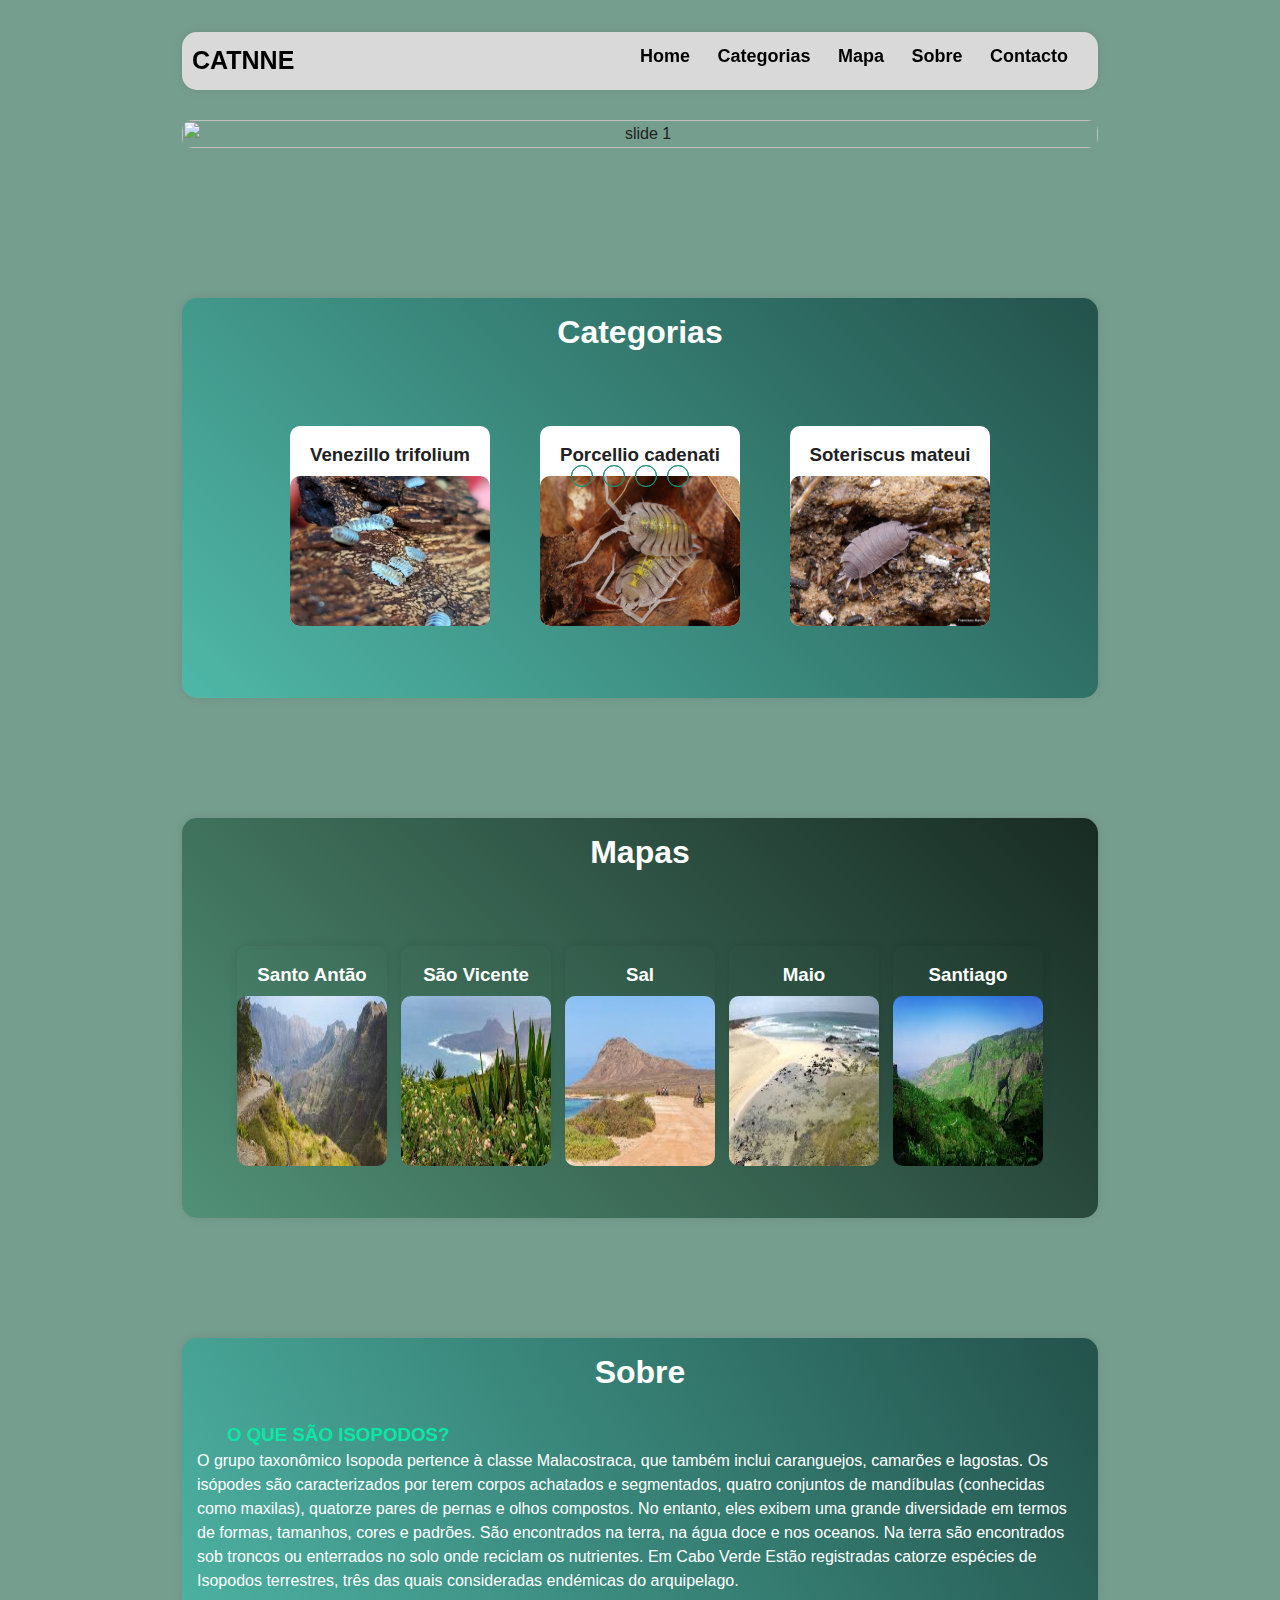
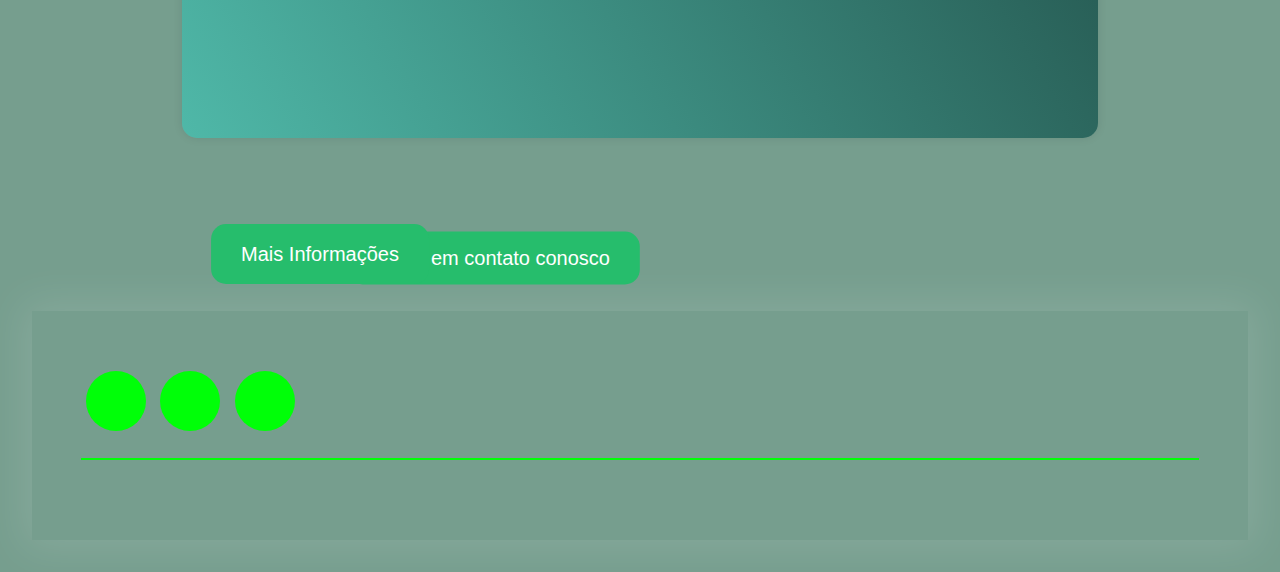
==== commit 4edfef6f: "alterados" ====
--- a/index3.html
+++ b/index3.html
@@ -106,11 +106,37 @@
           <img class="imagemes" src="assets/img/Soteriscus mateui (Vandel, 1954 ).jpg" alt="imagem do Soteriscus">
         </section>
       </div>
-      
     </section>
 
     <section id="map" class="Mapas">
       <h2>Mapas</h2>
+
+      <div class="mapes">
+        <section class="mapa123">
+          <h3>Santo Antão</h3>
+          <img class="imagemmap" src="assets/img/santo antao.jpg" alt="Santo Antão">
+        </section>
+  
+        <section class="mapa123">
+          <h3>São Vicente</h3>
+          <img class="imagemmap" src="assets/img/sao vicente.jpg" alt="São Vicente">
+        </section>
+
+        <section class="mapa123">
+          <h3>Sal</h3>
+          <img class="imagemmap" src="assets/img/sal.jpg" alt="Sal">
+        </section>
+
+        <section class="mapa123">
+          <h3>Maio</h3>
+          <img class="imagemmap" src="assets/img/Maio.jpg" alt="Maio">
+        </section>
+
+        <section class="mapa123">
+          <h3>Santiago</h3>
+          <img class="imagemmap" src="assets/img/santiago.jpg" alt="Santiago">
+        </section>
+      </div>
     </section>
 
     <section id="sob" class="sobre">
--- a/assets/CSS/style2.css
+++ b/assets/CSS/style2.css
@@ -102,7 +102,7 @@
   transform: scale(1.1);
 }
 
-.categs h3{
+.categs h3, .mapes h3{
   display: flex;
   justify-content: center;
   margin-top: 15px;
@@ -122,8 +122,42 @@
   border-radius: 15px;
   box-shadow: 0 0 10px rgba(0, 0, 0, 0.1);
   background: linear-gradient(45deg , #519177, #182B23);
-}
-
+  padding-top: 10px;
+}
+
+.mapes{
+  display: flex;
+  justify-content: center;
+  align-items: center;
+  gap: 14px;
+
+}
+
+.mapa123{
+  background: transparent;
+  width: 150px;
+  height: 200px;
+  margin-top: 70px;
+  border-radius: 10px;
+  transition: 0.5s ease;
+  box-shadow: 0 0 10px rgba(0, 0, 0, 0.1);
+}
+
+.mapa123:hover{
+  transform: scale(1.1);
+}
+
+.mapa123 h3{
+  color: white;
+}
+
+.imagemmap{
+  width: 150px;
+  height: 170px;
+  margin-top: 7px;
+  margin-bottom: 0;
+  border-radius: 10px;
+}
 
 .sobre {
   margin: 120px 150px 120px 150px;
@@ -133,6 +167,7 @@
   border-radius: 15px;
   box-shadow: 0 0 10px rgba(0, 0, 0, 0.1);
   background: linear-gradient(59deg , #4FB8A8, #23524B);
+  padding-top: 10px;
 }
 
 .sobre h3{
